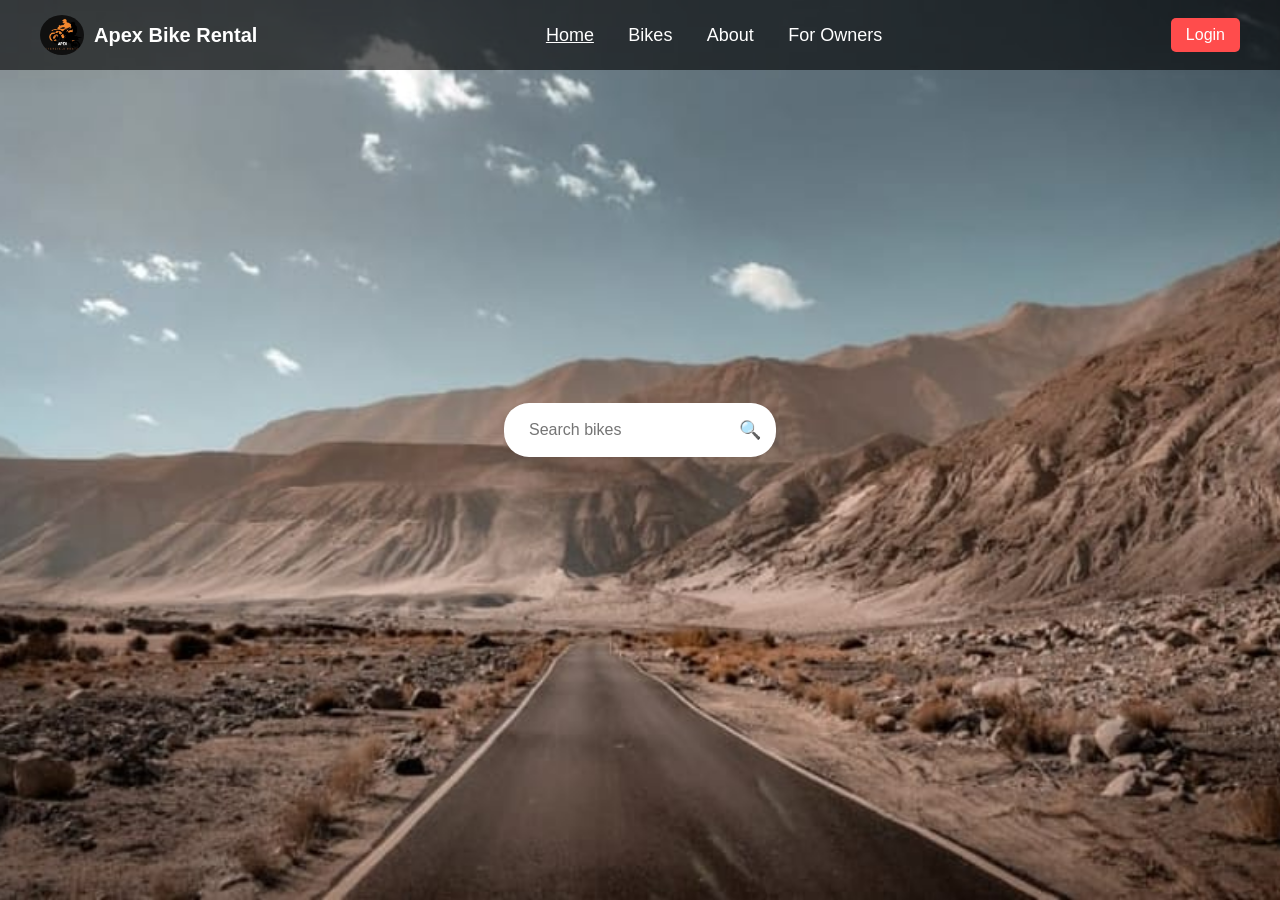
==== BikeRental/index.html @ 18b5cabc "Add files via upload" ====
<!DOCTYPE html>
<html lang="en">
<head>
  <meta charset="UTF-8">
  <title>Apex Bike Rental</title>
  <link rel="stylesheet" href="css/style.css">
</head>
<body style="background-image: url('assets/BgimgBike.jpeg');">
<script src="js/app.js" defer></script>

  <!-- Navbar -->
  <header class="navbar">
    <a href="index.html" class="logo">
      <img src="assets/BikeRentalLogo.jpeg" alt="Logo">
      <span>Apex Bike Rental</span>
    </a>
    <nav>
      <a href="index.html">Home</a>
      <a href="bikes.html">Bikes</a>
      <a href="about.html">About</a>
      <a href="owner.html">For Owners</a>
    </nav>
    <a href="login.html" class="login-btn">Login</a>
  </header>

  <!-- Landing Section -->
  <section class="landing">
    <form class="search-box">
      <input type="text" placeholder="Search bikes">
      <button type="submit">🔍</button>
    </form>
  </section>

</body>
</html>
---- BikeRental/css/style.css ----
/* Reset */
* {
  margin: 0;
  padding: 0;
  box-sizing: border-box;
}

/* Body with background */
body {
  font-family: Arial, sans-serif;
  background-size: cover;
  background-position: center;
  color: #fff;
  min-height: 100vh;
}

/* Navbar */
.navbar {
  display: flex;
  justify-content: space-between;
  align-items: center;
  background: rgba(0, 0, 0, 0.6);
  padding: 15px 40px;
}

.logo {
  display: flex;
  align-items: center;
  text-decoration: none;
  color: white;
  font-weight: bold;
  font-size: 20px;
}

.logo img {
  height: 40px;
  margin-right: 10px;
  border-radius: 50%;
}

.navbar nav a {
  margin: 0 15px;
  text-decoration: none;
  color: white;
  font-size: 18px;
}

.navbar .login-btn {
  background: #ff4c4c;
  padding: 8px 15px;
  color: white;
  text-decoration: none;
  border-radius: 5px;
}

/* Landing search */
.landing {
  display: flex;
  justify-content: center;
  align-items: center;
  height: 80vh;
}

.search-box {
  display: flex;
  background: white;
  border-radius: 25px;
  padding: 8px 15px;
}

.search-box input {
  border: none;
  outline: none;
  font-size: 16px;
  padding: 10px;
}

.search-box button {
  border: none;
  background: none;
  cursor: pointer;
  font-size: 18px;
}

/* Form container (login & signup) */
.form-container {
  width: 300px;
  margin: 100px auto;
  padding: 30px;
  background: rgba(0,0,0,0.6);
  border-radius: 10px;
  text-align: center;
}

.form-container h2 {
  margin-bottom: 20px;
}

.form-container input {
  width: 100%;
  padding: 10px;
  margin: 8px 0;
  border: none;
  border-radius: 5px;
}

.form-container button {
  width: 100%;
  padding: 10px;
  margin-top: 10px;
  background: #ff4c4c;
  color: white;
  border: none;
  border-radius: 5px;
  cursor: pointer;
}

.form-container a {
  color: #ff4c4c;
  text-decoration: none;
}
/* Bikes Page */
.region-title {
  margin: 40px 0 20px;
  text-align: center;
  color: #222;
  font-size: 26px;
}

.bike-grid {
  display: grid;
  grid-template-columns: repeat(auto-fit, minmax(220px, 1fr));
  gap: 20px;
  padding: 0 40px;
}

.bike-card {
  background: rgba(255, 255, 255, 0.95);
  border-radius: 15px;
  box-shadow: 0 6px 15px rgba(0,0,0,0.2);
  padding: 15px;
  text-align: center;
  transition: transform 0.3s ease;
}

.bike-card:hover {
  transform: translateY(-5px);
}

.bike-card img {
  width: 100%;
  height: 150px;
  object-fit: cover;
  border-radius: 12px;
  margin-bottom: 10px;
}

.bike-card h3 {
  margin: 10px 0 5px;
  font-size: 18px;
  color: #333;
}

.bike-card p {
  font-size: 15px;
  color: #555;
  margin-bottom: 12px;
}

.bike-card button {
  background: #e63946;
  color: white;
  padding: 10px 15px;
  border: none;
  border-radius: 8px;
  cursor: pointer;
  transition: 0.3s;
}

.bike-card button:hover {
  background: #b71c1c;
}
/* Booking Form */
.form-container {
  background: rgba(255, 255, 255, 0.95);
  padding: 30px;
  border-radius: 15px;
  width: 400px;
  margin: 60px auto;
  box-shadow: 0 6px 15px rgba(0,0,0,0.3);
}

.form-container h2 {
  text-align: center;
  margin-bottom: 20px;
  color: #222;
}

.form-container label {
  display: block;
  margin-top: 10px;
  font-weight: bold;
  color: #444;
}

.form-container input,
.form-container select {
  width: 100%;
  padding: 10px;
  margin-top: 5px;
  border-radius: 8px;
  border: 1px solid #ccc;
}

.form-container button {
  margin-top: 20px;
  width: 100%;
  padding: 12px;
  background: #e63946;
  border: none;
  color: white;
  font-size: 16px;
  border-radius: 8px;
  cursor: pointer;
  transition: 0.3s;
}

.form-container button:hover {
  background: #b71c1c;
}
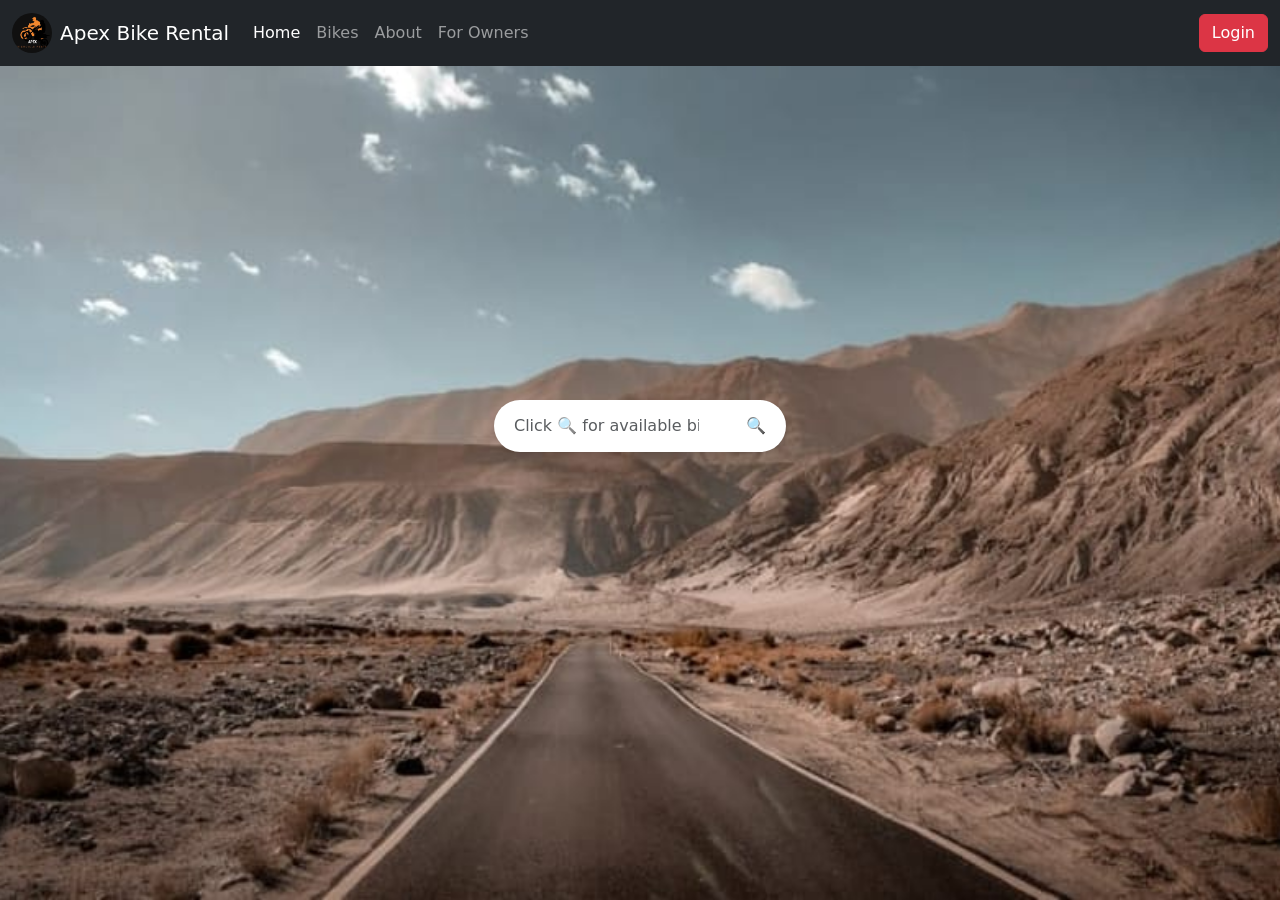
==== commit 450f19f5: "Updated Project" ====
--- a/BikeRental/index.html
+++ b/BikeRental/index.html
@@ -4,32 +4,46 @@
   <meta charset="UTF-8">
   <title>Apex Bike Rental</title>
   <link rel="stylesheet" href="css/style.css">
+  <link href="https://cdn.jsdelivr.net/npm/bootstrap@5.3.0/dist/css/bootstrap.min.css" rel="stylesheet">
 </head>
-<body style="background-image: url('assets/BgimgBike.jpeg');">
-<script src="js/app.js" defer></script>
+<body style="background-image: url('assets/BgimgBike.jpeg'); background-size: cover; background-position: center;">
 
-  <!-- Navbar -->
-  <header class="navbar">
-    <a href="index.html" class="logo">
-      <img src="assets/BikeRentalLogo.jpeg" alt="Logo">
-      <span>Apex Bike Rental</span>
-    </a>
-    <nav>
-      <a href="index.html">Home</a>
-      <a href="bikes.html">Bikes</a>
-      <a href="about.html">About</a>
-      <a href="owner.html">For Owners</a>
-    </nav>
-    <a href="login.html" class="login-btn">Login</a>
+  <header class="navbar navbar-expand-lg navbar-dark bg-dark">
+    <div class="container-fluid">
+      <a class="navbar-brand d-flex align-items-center" href="index.html">
+        <img src="assets/BikeRentalLogo.jpeg" alt="Logo" width="40" height="40" class="me-2 rounded-circle">
+        <span>Apex Bike Rental</span>
+      </a>
+      <button class="navbar-toggler" type="button" data-bs-toggle="collapse" data-bs-target="#navbarNav" aria-controls="navbarNav" aria-expanded="false" aria-label="Toggle navigation">
+        <span class="navbar-toggler-icon"></span>
+      </button>
+      <div class="collapse navbar-collapse" id="navbarNav">
+        <ul class="navbar-nav me-auto mb-2 mb-lg-0">
+          <li class="nav-item">
+            <a class="nav-link active" aria-current="page" href="index.html">Home</a>
+          </li>
+          <li class="nav-item">
+            <a class="nav-link" href="bikes.html">Bikes</a>
+          </li>
+          <li class="nav-item">
+            <a class="nav-link" href="about.html">About</a>
+          </li>
+          <li class="nav-item">
+            <a class="nav-link" href="owner.html">For Owners</a>
+          </li>
+        </ul>
+        <a href="login.html" class="btn btn-danger">Login</a>
+      </div>
+    </div>
   </header>
 
-  <!-- Landing Section -->
-  <section class="landing">
-    <form class="search-box">
-      <input type="text" placeholder="Search bikes">
-      <button type="submit">🔍</button>
+  <div class="d-flex justify-content-center align-items-center" style="height: 80vh;">
+    <form class="d-flex p-2 bg-white rounded-pill shadow-sm" action="bikes.html" method="GET">
+      <input class="form-control me-2 border-0" type="search" name="query" placeholder="Click 🔍 for available bikes" aria-label="Search">
+      <button class="btn btn-outline-danger border-0" type="submit">🔍</button>
     </form>
-  </section>
+  </div>
 
+  <script src="https://cdn.jsdelivr.net/npm/bootstrap@5.3.0/dist/js/bootstrap.bundle.min.js"></script>
 </body>
-</html>
+</html>
--- a/BikeRental/css/style.css
+++ b/BikeRental/css/style.css
@@ -10,7 +10,7 @@
   font-family: Arial, sans-serif;
   background-size: cover;
   background-position: center;
-  color: #fff;
+  color:#ff4c4c;
   min-height: 100vh;
 }
 
